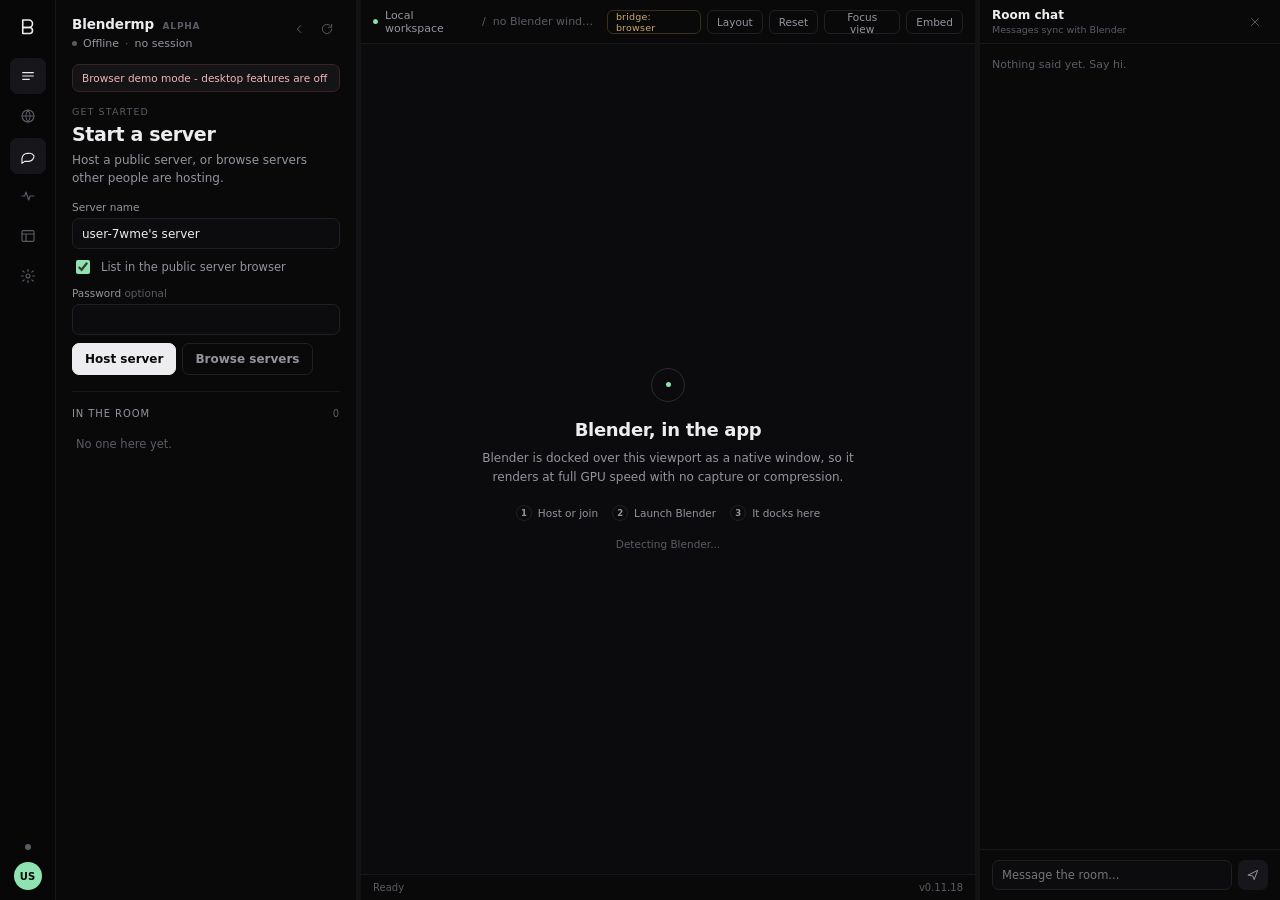
==== desktop/ui/index.html @ 67086d37 "0.11.18: engine selector for custom render; Cycles uses CPU + GPU" ====
<!doctype html>
<html lang="en" data-theme="dark">
<head>
  <meta charset="utf-8" />
  <meta name="viewport" content="width=device-width, initial-scale=1" />
  <title>Blendermp</title>
  <link rel="stylesheet" href="styles.css" />
  <link rel="stylesheet" href="dashboard.css" />
</head>
<body>
  <div class="app" id="app">
    <nav class="rail">
      <div class="logo" title="Blendermp">
        <svg viewBox="0 0 32 32" aria-hidden="true">
          <path d="M9 8h8a5 5 0 0 1 0 10H9z" />
          <path d="M9 18h9a4 4 0 0 1 0 8H9z" />
        </svg>
      </div>

      <button class="rail-btn active" data-view="session" title="Session">
        <svg viewBox="0 0 24 24"><path d="M4 7h16M4 12h16M4 17h10" /></svg>
      </button>
      <button class="rail-btn" data-view="servers" title="Public servers">
        <svg viewBox="0 0 24 24"><circle cx="12" cy="12" r="9" /><path d="M3 12h18M12 3a15 15 0 0 1 0 18M12 3a15 15 0 0 0 0 18" /></svg>
      </button>
      <button class="rail-btn" data-view="chat" title="Chat">
        <svg viewBox="0 0 24 24"><path d="M21 12a8 8 0 0 1-8 8H7l-4 3v-7a8 8 0 0 1 8-8h2a8 8 0 0 1 8 4z" /></svg>
      </button>
      <button class="rail-btn" data-view="diagnostics" title="Diagnostics">
        <svg viewBox="0 0 24 24"><path d="M3 12h4l2-6 4 12 2-6h6" /></svg>
      </button>
      <button class="rail-btn" data-view="dashboard" title="Open dashboard">
        <svg viewBox="0 0 24 24"><rect x="3" y="4" width="18" height="16" rx="2" /><path d="M3 9h18M9 9v11" /></svg>
      </button>
      <button class="rail-btn" data-view="settings" title="Settings">
        <svg viewBox="0 0 24 24"><circle cx="12" cy="12" r="3" /><path d="M12 2v3M12 19v3M4.2 4.2l2.1 2.1M17.7 17.7l2.1 2.1M2 12h3M19 12h3M4.2 19.8l2.1-2.1M17.7 6.3l2.1-2.1" /></svg>
      </button>

      <div class="rail-spacer"></div>
      <div class="rail-pill" id="railState" title="offline"></div>
      <div class="avatar" id="meAvatar" title="You">A</div>
    </nav>

    <div class="workspace" id="workspace">
    <section class="zone" data-zone="left" id="zoneLeft">
    <aside class="sidebar" id="tileSession">
      <header class="brand">
        <div>
          <div class="wordmark">Blendermp <span class="tag">alpha</span></div>
          <div class="statusline">
            <span class="dot" id="stateDot"></span>
            <span id="stateLabel">Offline</span>
            <span class="sep">&middot;</span>
            <span id="latency">no session</span>
          </div>
        </div>
        <div class="head-actions">
          <button class="icon-btn" id="collapseLeft" title="Collapse session">
            <svg viewBox="0 0 24 24"><path d="M15 18l-6-6 6-6" /></svg>
          </button>
          <button class="icon-btn" id="refreshBtn" title="Refresh">
            <svg viewBox="0 0 24 24"><path d="M20 12a8 8 0 1 1-2.3-5.7M20 4v5h-5" /></svg>
          </button>
        </div>
      </header>

      <div class="toasts" id="toasts"></div>

      <div class="panel" id="panel-session">
        <section class="intro">
          <div class="eyebrow" id="heroEyebrow">Get started</div>
          <h1 id="heroTitle">Start a server</h1>
          <p id="heroSub">Host a public server, or browse servers other people are hosting.</p>

          <div class="host-setup" id="hostSetup">
            <label class="field">
              <span>Server name</span>
              <input id="serverName" autocomplete="off" maxlength="48" />
            </label>
            <label class="check">
              <input type="checkbox" id="serverPublic" />
              <span>List in the public server browser</span>
            </label>
            <label class="field">
              <span>Password <em>optional</em></span>
              <input id="serverPassword" type="password" autocomplete="new-password" maxlength="64" />
            </label>
          </div>

          <div class="codebox" id="serverBox" hidden>
            <div class="code-label" id="serverLabel">Your server</div>
            <div class="code-row">
              <code id="serverTitle">--</code>
              <span class="badge" id="serverState">private</span>
            </div>
            <div class="verify" id="verifyRow" hidden>
              <span>verify</span>
              <code id="verifyCode"></code>
            </div>
            <div class="verify" id="directoryRow" hidden>
              <span id="directoryLabel">LAN</span>
              <code id="directoryUrl"></code>
              <button class="icon-btn" id="directoryCopy" title="Copy directory link">
                <svg viewBox="0 0 24 24"><rect x="9" y="9" width="11" height="11" rx="2" /><path d="M5 15V6a2 2 0 0 1 2-2h9" /></svg>
              </button>
            </div>
            <button class="mini-btn" id="inviteCopy" type="button">Copy invite link</button>
          </div>

          <div class="actions" id="hostActions">
            <button class="btn primary" id="hostBtn">Host server</button>
            <button class="btn ghost" id="joinBtn">Browse servers</button>
          </div>

          <div class="actions" id="activeActions" hidden>
            <button class="btn primary" id="launchBtn">
              <svg viewBox="0 0 24 24"><path d="M12 3v12M7 8l5-5 5 5M4 17v3h16v-3" /></svg>
              <span id="launchLabel">Launch Blender</span>
            </button>
            <button class="btn ghost danger" id="leaveBtn">Leave</button>
          </div>

          <div class="actions embed-actions" id="embedActions" hidden>
            <button class="btn soft" id="embedBtn">Embed window</button>
            <button class="btn ghost" id="detachBtn" hidden>Detach</button>
          </div>
        </section>

        <section class="section">
          <div class="section-head">
            <span>In the room</span>
            <span id="memberCount">0</span>
          </div>
          <ul class="members" id="members">
            <li class="empty">No one here yet.</li>
          </ul>
        </section>

        <section class="section" id="renderSection" hidden>
          <div class="section-head">
            <span>Render farm</span>
            <span class="live" id="renderBadge">idle</span>
          </div>
          <div id="renderHostControls">
            <div class="render-range">
              <label>Frames <input id="renderStart" type="number" value="1" min="0" /></label>
              <label>to <input id="renderEnd" type="number" value="250" min="0" /></label>
              <label>step <input id="renderStep" type="number" value="1" min="1" /></label>
            </div>
            <div class="render-range">
              <label>Width <input id="renderWidth" type="number" value="0" min="0" max="16384" /></label>
              <label>Height <input id="renderHeight" type="number" value="0" min="0" max="16384" /></label>
              <label>Engine
                <select id="renderEngine">
                  <option value="BLENDER_EEVEE">EEVEE (GPU)</option>
                  <option value="CYCLES">Cycles (CPU + GPU)</option>
                </select>
              </label>
              <label>Format
                <select id="renderFormat">
                  <option value="MP4">MP4</option>
                  <option value="WEBM">WebM</option>
                  <option value="PNG">PNG sequence</option>
                </select>
              </label>
              <button class="btn primary" id="renderStartBtn">Custom render</button>
            </div>
            <p class="fine">Width/height 0 uses the scene resolution.</p>
          </div>
          <div id="renderProgressWrap" hidden>
            <div class="progress"><div class="progress-bar" id="renderBar"></div></div>
            <p class="fine" id="renderProgressText"></p>
            <p class="fine" id="renderWorkers"></p>
            <div class="actions">
              <button class="btn ghost danger" id="renderStopBtn">Stop render</button>
              <button class="btn ghost" id="renderRetryBtn" hidden>Retry failed</button>
            </div>
          </div>
        </section>

        <section class="section" id="diagnosticsSection">
          <div class="section-head">
            <span>Connection</span>
            <span class="live" id="liveLabel">idle</span>
          </div>
          <div class="stats">
            <div><b id="pingValue">-</b><small>ms</small></div>
            <div><b id="downValue">0</b><small>KB/s in</small></div>
            <div><b id="upValue">0</b><small>KB/s out</small></div>
            <div><b id="totalValue">0</b><small>MB total</small></div>
          </div>
          <canvas id="spark" width="280" height="40"></canvas>
          <div class="meta-row">
            <span id="blenderLabel">Blender not detected</span>
            <span id="secureLabel">TLS 1.3 + pinned</span>
          </div>
          <button class="btn ghost" id="exportDiagnostics">Export diagnostics bundle</button>
          <p class="fine">Redacted zip: versions, GPU, logs, network and scene stats.</p>
        </section>
      </div>

      <div class="panel" id="panel-servers" hidden>
        <section class="section">
          <div class="section-head">
            <span>Public servers</span>
            <div class="head-actions">
              <button class="mini-btn" id="inviteOpen" type="button">Open link</button>
              <button class="icon-btn" id="serverRefresh" title="Refresh">
                <svg viewBox="0 0 24 24"><path d="M20 11a8 8 0 1 0-2.3 5.7M20 4v7h-7" /></svg>
              </button>
              <button class="icon-btn" id="joinClose" title="Back">
                <svg viewBox="0 0 24 24"><path d="M15 18l-6-6 6-6" /></svg>
              </button>
            </div>
          </div>
          <section class="section" id="recentSection" hidden>
            <div class="section-head">
              <span>Recent and saved</span>
            </div>
            <div class="server-list" id="recentList"></div>
          </section>
          <label class="field">
            <span>Search</span>
            <input id="serverSearch" placeholder="Server name or host" autocomplete="off" />
          </label>
          <div class="server-list" id="serverList">
            <p class="empty">Set a directory URL in Settings to browse public servers.</p>
          </div>
          <div class="server-join" id="serverJoinBox" hidden>
            <div class="server-join-head">Join <b id="serverJoinName"></b></div>
            <label class="field" id="serverPasswordRow" hidden>
              <span>Password</span>
              <input id="serverPasswordJoin" type="password" autocomplete="off" maxlength="64" />
            </label>
            <div class="row">
              <button class="btn primary" id="serverConnect">Connect</button>
              <button class="btn ghost" id="serverCancel">Cancel</button>
            </div>
            <p class="fine">Connecting replaces this Blender scene with the host's. Save your work first.</p>
          </div>
          <p class="fine" id="serverDirectoryNote">Public servers come from the directory URL in Settings.</p>
        </section>
      </div>

      <div class="panel" id="panel-settings" hidden>
        <section class="section">
          <div class="section-head">
            <span>Settings</span>
            <button class="icon-btn" id="settingsClose" title="Back">
              <svg viewBox="0 0 24 24"><path d="M15 18l-6-6 6-6" /></svg>
            </button>
          </div>
          <label class="field">
            <span>Display name</span>
            <input id="setName" maxlength="48" />
          </label>
          <label class="field">
            <span>Host port</span>
            <input id="setPort" type="number" min="1024" max="65535" />
          </label>
          <label class="field">
            <span>Hub URL <em>worker or directory</em></span>
            <input id="setDirectory" placeholder="https://blendermp-hub.you.workers.dev" spellcheck="false" />
          </label>
          <label class="check">
            <input type="checkbox" id="setWorkerRelay" />
            <span>Use the hub as the WebSocket relay</span>
          </label>
          <label class="field">
            <span>Relay <em>advanced, IPv4:port</em></span>
            <input id="setRelay" placeholder="203.0.113.5:7100" spellcheck="false" />
          </label>
          <label class="check">
            <input type="checkbox" id="setUseRelay" />
            <span>Host through the advanced relay</span>
          </label>
          <label class="field">
            <span>Blender executable</span>
            <input id="setBlender" spellcheck="false" />
          </label>
          <div class="row">
            <button class="btn soft" id="detectBtn">Detect Blender</button>
            <button class="btn ghost" id="saveSettings">Save</button>
          </div>
          <section class="section">
            <div class="section-head"><span>Accessibility</span><span>shared with dashboard</span></div>
            <label class="field">
              <span>Contrast</span>
              <select id="setContrast">
                <option value="normal">Normal</option>
                <option value="high">High contrast</option>
              </select>
            </label>
            <label class="field">
              <span>Text size</span>
              <select id="setFontScale">
                <option value="normal">Normal</option>
                <option value="large">Large</option>
              </select>
            </label>
            <label class="check"><input type="checkbox" id="setMotion" /><span>Reduce motion</span></label>
            <button class="btn ghost wide" id="openDashboard" type="button">Open dashboard window</button>
          </section>
          <p class="fine">No custom cryptography. TLS 1.3, pinned host certificate, server-validated edits.</p>
        </section>
      </div>
    </aside>
    </section>
    <div class="splitter" id="splitLeft" title="Drag to resize"></div>
    <section class="zone" data-zone="main" id="zoneMain">
    <main class="stage" id="tileViewport">
      <div class="stage-chrome">
        <div class="crumbs">
          <span class="crumb-dot"></span>
          <span id="stageTitle">Local workspace</span>
          <span class="crumb-sep">/</span>
          <span id="stageMode">no Blender window</span>
        </div>
        <div class="stage-actions">
          <span class="bridge-pill" id="bridgePill">bridge: checking</span>
          <button class="chip" id="focusBtn" hidden>Focus</button>
          <button class="chip" id="layoutBtn" title="Arrange tiles">Layout</button>
          <button class="chip" id="layoutReset" title="Restore the default layout">Reset</button>
          <button class="chip" id="focusView" title="Hide or show both side panels">Focus view</button>
          <button class="chip" id="embedChip">Embed</button>
          <button class="chip" id="detachChip" hidden>Detach</button>
        </div>
      </div>

      <div class="stage-body" id="stageBody">
        <div class="placeholder" id="placeholder">
          <div class="mark"><span></span></div>
          <h2>Blender, in the app</h2>
          <p>Blender is docked over this viewport as a native window, so it renders at full GPU speed with no capture or compression.</p>
          <div class="steps">
            <div><b>1</b>Host or join</div>
            <div><b>2</b>Launch Blender</div>
            <div><b>3</b>It docks here</div>
          </div>
          <div class="stage-hint" id="stageHint">Detecting Blender...</div>
        </div>
      </div>

      <div class="statusbar">
        <span id="statusLeft">Ready</span>
        <span class="grow"></span>
        <span id="statusMid"></span>
        <span id="statusRight">v0.11.18</span>
      </div>
    </main>
    </section>
    <div class="splitter" id="splitRight" title="Drag to resize"></div>
    <section class="zone" data-zone="right" id="zoneRight">
    <aside class="chatpanel" id="tileChat">
      <header class="chat-head">
        <div>
          <div class="chat-title">Room chat</div>
          <div class="chat-sub" id="chatSub">Messages sync with Blender</div>
        </div>
        <button class="icon-btn" id="chatClose" title="Hide chat">
          <svg viewBox="0 0 24 24"><path d="M6 6l12 12M18 6L6 18" /></svg>
        </button>
      </header>
      <div class="messages" id="messages">
        <div class="message empty">Nothing said yet. Say hi.</div>
      </div>
      <form class="composer" id="chatForm">
        <input id="chatInput" placeholder="Message the room..." maxlength="2000" autocomplete="off" />
        <button class="send" type="submit" title="Send">
          <svg viewBox="0 0 24 24"><path d="M4 12l16-8-6 16-2.5-6.5L4 12z" /></svg>
        </button>
      </form>
    </aside>
    </section>
    <div class="splitter" id="splitBottom" title="Drag to resize"></div>
    <section class="zone" data-zone="bottom" id="zoneBottom"></section>
    </div>
    <div class="layout-hint" id="layoutHint" hidden>
      <span>Drag a panel onto Left, Right or Bottom. Release to place it.</span>
      <button class="chip" id="layoutDone">Done</button>
      <button class="chip" id="layoutResetHint">Reset</button>
    </div>
  </div>

  <div class="modal-overlay" id="renderConsent" hidden>
    <div class="modal-box" role="dialog" aria-modal="true" aria-labelledby="renderConsentTitle">
      <h2 id="renderConsentTitle">Join this render?</h2>
      <p id="renderConsentText"></p>
      <div class="actions">
        <button class="btn primary" id="renderAccept">Yes, join</button>
        <button class="btn ghost" id="renderDecline">No</button>
      </div>
    </div>
  </div>
  <script src="layout.js"></script>
  <script src="a11y.js"></script>
  <script src="app.js"></script>
  <script src="dashboard.js"></script>
</body>
</html>
---- desktop/ui/styles.css ----
:root {
  --bg: #09090a;
  --rail: #070708;
  --panel: #0f0f11;
  --panel-soft: #0c0c0e;
  --line: #202024;
  --line-soft: #17171a;
  --text: #ededf0;
  --muted: #94949e;
  --faint: #5b5b65;
  --accent: #8fe3b0;
  --danger: #ef8b8b;
  --radius: 10px;
  --left-w: 300px;
  --right-w: 300px;
  --rail-w: 56px;
}

/* accessibility --------------------------------------------------------- */
html[data-contrast="high"] {
  --bg: #000000;
  --rail: #000000;
  --panel: #050507;
  --panel-soft: #0b0b0e;
  --line: #5b5b68;
  --line-soft: #3a3a44;
  --text: #ffffff;
  --muted: #d7d7e2;
  --faint: #a3a3b2;
  --accent: #8dffc0;
  --danger: #ff9d9d;
}
html[data-contrast="high"] .btn,
html[data-contrast="high"] .mini-btn,
html[data-contrast="high"] .field input,
html[data-contrast="high"] .composer input,
html[data-contrast="high"] select {
  border-color: var(--line);
}
html[data-contrast="high"] .server-row,
html[data-contrast="high"] .dash-card,
html[data-contrast="high"] .codebox {
  border-color: var(--line);
}
html[data-font="large"] body { font-size: 15px; }
html[data-font="large"] .message,
html[data-font="large"] .members li,
html[data-font="large"] .server-name,
html[data-font="large"] .server-meta,
html[data-font="large"] .field input,
html[data-font="large"] .composer input,
html[data-font="large"] .btn,
html[data-font="large"] .mini-btn,
html[data-font="large"] .intro p,
html[data-font="large"] .fine,
html[data-font="large"] .dash-list li,
html[data-font="large"] select {
  font-size: 13.5px;
}
html[data-font="large"] .intro h1 { font-size: 22px; }
html[data-font="large"] .dash-stats b { font-size: 21px; }
html[data-motion="reduced"] *,
html[data-motion="reduced"] *::before,
html[data-motion="reduced"] *::after {
  animation-duration: .001ms !important;
  animation-iteration-count: 1 !important;
  transition-duration: .001ms !important;
}
button:focus-visible,
input:focus-visible,
select:focus-visible {
  outline: 2px solid var(--accent);
  outline-offset: 2px;
}
select {
  color: var(--text);
  background: var(--panel-soft);
  border: 1px solid var(--line);
  border-radius: 6px;
  padding: 5px 7px;
}
.field select { width: 100%; height: 31px; padding: 0 9px; }

* { box-sizing: border-box; }

html, body {
  margin: 0;
  height: 100%;
  background: var(--bg);
  color: var(--text);
  font-family: "Segoe UI Variable Text", "Segoe UI", system-ui, -apple-system, sans-serif;
  font-size: 13px;
  overflow: hidden;
  -webkit-font-smoothing: antialiased;
}

button, input { font: inherit; color: inherit; }
button { cursor: pointer; }
svg {
  width: 16px;
  height: 16px;
  fill: none;
  stroke: currentColor;
  stroke-width: 1.7;
  stroke-linecap: round;
  stroke-linejoin: round;
}

.app {
  display: grid;
  grid-template-columns: var(--rail-w) minmax(0, 1fr);
  height: 100vh;
  background: var(--bg);
}

.workspace {
  display: grid;
  grid-template-columns:
    var(--left-col, 300px) var(--left-gap, 5px)
    minmax(0, 1fr)
    var(--right-gap, 5px) var(--right-col, 300px);
  grid-template-rows: minmax(0, 1fr) var(--bottom-gap, 0px) var(--bottom-row, 0px);
  min-width: 0;
  min-height: 0;
  height: 100vh;
  overflow: hidden;
  transition:
    grid-template-columns .24s cubic-bezier(.2, .75, .25, 1),
    grid-template-rows .24s cubic-bezier(.2, .75, .25, 1);
}
body.resizing .workspace { transition: none; }

.zone {
  position: relative;
  display: flex;
  min-width: 0;
  min-height: 0;
  overflow: hidden;
}
.zone[data-zone="left"] { grid-column: 1; grid-row: 1 / 4; }
.zone[data-zone="main"] { grid-column: 3; grid-row: 1; }
.zone[data-zone="right"] { grid-column: 5; grid-row: 1 / 4; }
.zone[data-zone="bottom"] { grid-column: 3; grid-row: 3; }

.splitter {
  background: #131316;
  cursor: col-resize;
  transition: background .12s ease;
}
.splitter:hover, body.resizing .splitter { background: #3a3a42; }
#splitLeft { grid-column: 2; grid-row: 1 / 4; }
#splitRight { grid-column: 4; grid-row: 1 / 4; }
#splitBottom { grid-column: 3; grid-row: 2; cursor: row-resize; }
body.resizing { user-select: none; }

#tileBank { display: none; }

.tile {
  position: relative;
  display: flex;
  flex-direction: column;
  flex: 1 1 auto;
  min-width: 0;
  min-height: 0;
  overflow: hidden;
}
.tile > .sidebar,
.tile > .stage,
.tile > .chatpanel,
.tile > .diagnostics-content {
  flex: 1 1 auto;
  min-width: 0;
  min-height: 0;
}

.tile-bar {
  position: absolute;
  z-index: 20;
  top: 0;
  left: 0;
  right: 0;
  height: 26px;
  display: none;
  align-items: center;
  gap: 8px;
  padding: 0 8px;
  background: rgba(10, 10, 12, 0.94);
  border-bottom: 1px solid var(--line);
  font-size: 9.5px;
  letter-spacing: .6px;
  text-transform: uppercase;
  color: var(--faint);
  cursor: grab;
  user-select: none;
}
.layout-editing .tile-bar { display: flex; }
.layout-editing #layoutBtn { color: var(--text); border-color: #34343c; background: #17171b; }
.layout-editing .zone { outline: 1px dashed #2b2b33; outline-offset: -1px; }
.layout-editing .tile > .sidebar,
.layout-editing .tile > .chatpanel,
.layout-editing .tile > .diagnostics-content { margin-top: 26px; }
.layout-editing #chatClose, .layout-editing #collapseLeft { display: none; }
.layout-editing .placeholder { display: none; }
.layout-editing .stage-body::after {
  content: "Viewport stays here - Blender hidden while arranging";
  position: absolute;
  inset: 0;
  display: grid;
  place-items: center;
  color: var(--faint);
  font-size: 11px;
  letter-spacing: .2px;
  pointer-events: none;
}
.zone.zone-empty::after {
  content: attr(data-label);
  position: absolute;
  inset: 6px;
  display: grid;
  place-items: center;
  border: 1px dashed #33333b;
  border-radius: 6px;
  background: rgba(255, 255, 255, .012);
  color: var(--muted);
  font-size: 9.5px;
  letter-spacing: .6px;
  text-transform: uppercase;
  transition: border-color .15s ease, color .15s ease;
}
.zone.zone-empty.drop-hover::after { border-color: rgba(143, 227, 176, .8); color: var(--accent); }
.zone.drop-hover {
  outline: 1px solid rgba(143, 227, 176, .7);
  outline-offset: -1px;
  background: rgba(143, 227, 176, .045);
}
.tile-grip {
  width: 10px;
  height: 10px;
  background-image: radial-gradient(circle, #5b5b65 1px, transparent 1px);
  background-size: 4px 4px;
}
.tile-close {
  margin-left: auto;
  border: 0;
  background: transparent;
  color: var(--faint);
  font-size: 12px;
  line-height: 1;
  padding: 2px 4px;
}
.tile-close:hover { color: var(--text); }
.tile-ghost {
  position: fixed;
  top: 0;
  left: 0;
  z-index: 1000;
  pointer-events: none;
  padding: 6px 10px;
  border: 1px solid #34343c;
  background: #17171b;
  border-radius: 6px;
  font-size: 11px;
  color: var(--text);
  box-shadow: 0 6px 24px rgba(0, 0, 0, .4);
  opacity: .94;
}
.layout-hint {
  position: fixed;
  z-index: 950;
  top: 54px;
  left: calc(var(--rail-w) + (100vw - var(--rail-w)) / 2);
  transform: translateX(-50%);
  max-width: calc(100vw - var(--rail-w) - 28px);
  display: flex;
  flex-wrap: wrap;
  align-items: center;
  gap: 10px;
  padding: 6px 10px;
  border: 1px solid var(--line);
  background: #121216;
  border-radius: 7px;
  font-size: 10.5px;
  color: var(--muted);
  box-shadow: 0 8px 30px rgba(0, 0, 0, .35);
}
.diagnostics-content { padding: 16px; overflow-y: auto; }
.diagnostics-content .section { border-top: 0; padding-top: 0; }
/* rail ------------------------------------------------------------------ */
.rail {
  display: flex;
  flex-direction: column;
  align-items: center;
  gap: 4px;
  padding: 10px 0;
  background: var(--rail);
  border-right: 1px solid var(--line-soft);
}

.logo {
  width: 32px;
  height: 32px;
  display: grid;
  place-items: center;
  margin-bottom: 12px;
  color: var(--text);
}
.logo svg { width: 24px; height: 24px; stroke-width: 2.1; }

.rail-btn {
  width: 36px;
  height: 36px;
  display: grid;
  place-items: center;
  border: 0;
  border-radius: 8px;
  background: transparent;
  color: var(--faint);
  transition: color .15s ease, background .15s ease;
}
.rail-btn:hover { color: var(--text); background: #141417; }
.rail-btn.active { color: var(--text); background: #17171b; }

.rail-spacer { flex: 1; }

.rail-pill {
  width: 6px;
  height: 6px;
  border-radius: 50%;
  background: var(--faint);
  margin-bottom: 8px;
  transition: background .2s ease;
}
.rail-pill.on { background: var(--accent); }
.rail-pill.busy { background: #d9b36c; animation: blink 1.4s ease-in-out infinite; }

.avatar {
  width: 28px;
  height: 28px;
  border-radius: 50%;
  display: grid;
  place-items: center;
  font-size: 10px;
  font-weight: 650;
  color: #0a0a0b;
  background: var(--accent);
}

/* sidebar --------------------------------------------------------------- */
.sidebar {
  display: flex;
  flex-direction: column;
  gap: 14px;
  padding: 16px 16px 20px;
  overflow-y: auto;
  background: var(--bg);
}

.brand { display: flex; align-items: flex-start; justify-content: space-between; gap: 8px; }
.wordmark { font-size: 13.5px; font-weight: 620; letter-spacing: -0.1px; }
.tag {
  font-size: 9px;
  letter-spacing: .8px;
  text-transform: uppercase;
  color: var(--faint);
  margin-left: 4px;
}
.statusline { display: flex; align-items: center; gap: 6px; color: var(--muted); font-size: 11px; margin-top: 5px; }
.dot { width: 5px; height: 5px; border-radius: 50%; background: var(--faint); }
.dot.on { background: var(--accent); }
.dot.busy { background: #d9b36c; animation: blink 1.4s ease-in-out infinite; }
.sep { color: var(--faint); }

.icon-btn {
  width: 26px;
  height: 26px;
  display: grid;
  place-items: center;
  border: 0;
  border-radius: 6px;
  background: transparent;
  color: var(--faint);
  transition: color .15s ease, background .15s ease;
}
.icon-btn:hover { color: var(--text); background: #141417; }
.icon-btn svg { width: 14px; height: 14px; }

.panel { display: flex; flex-direction: column; gap: 16px; animation: panel-in .18s ease-out both; }

.intro { padding-bottom: 16px; border-bottom: 1px solid var(--line-soft); }
.eyebrow { font-size: 9.5px; letter-spacing: 1.1px; text-transform: uppercase; color: var(--faint); }
.intro h1 { margin: 6px 0 6px; font-size: 19px; font-weight: 620; letter-spacing: -0.35px; }
.intro p { margin: 0 0 14px; color: var(--muted); font-size: 12px; line-height: 1.5; }

.codebox {
  border: 1px solid var(--line);
  background: var(--panel-soft);
  border-radius: 8px;
  padding: 9px 10px;
  margin-bottom: 10px;
}
.code-label { color: var(--faint); font-size: 9px; text-transform: uppercase; letter-spacing: 1px; }
.code-row { display: flex; align-items: center; justify-content: space-between; gap: 6px; min-width: 0; }
.code-row code {
  font-family: "Cascadia Mono", "Consolas", monospace;
  font-size: 14.5px;
  letter-spacing: .6px;
  white-space: nowrap;
  color: var(--text);
}
.verify { display: flex; align-items: center; gap: 6px; margin-top: 5px; font-size: 10px; color: var(--faint); min-width: 0; }
.verify code {
  font-family: "Cascadia Mono", monospace;
  letter-spacing: .6px;
  color: var(--muted);
  overflow: hidden;
  text-overflow: ellipsis;
  white-space: nowrap;
}
.verify .icon-btn { flex: 0 0 auto; }

.actions { display: flex; gap: 6px; flex-wrap: wrap; }
.embed-actions { margin-top: 6px; }

.btn {
  display: inline-flex;
  align-items: center;
  justify-content: center;
  gap: 6px;
  height: 32px;
  padding: 0 12px;
  border-radius: 7px;
  border: 1px solid var(--line);
  background: transparent;
  color: var(--text);
  font-size: 12px;
  font-weight: 560;
  transition: background .15s ease, border-color .15s ease, color .15s ease, transform .1s ease;
}
.btn svg { width: 14px; height: 14px; }
.btn:hover { background: #141417; border-color: #2a2a30; }
.btn:active { transform: scale(.985); }
.btn.primary { background: var(--text); border-color: var(--text); color: #0a0a0b; }
.btn.primary:hover { background: #ffffff; border-color: #ffffff; }
.btn.ghost { border-color: var(--line); color: var(--muted); }
.btn.ghost:hover { color: var(--text); }
.btn.soft { border-color: #2a2a30; color: var(--muted); }
.btn.danger { color: var(--danger); border-color: #332025; }
.btn.wide { width: 100%; margin-top: 2px; }

.section { border-top: 1px solid var(--line-soft); padding-top: 14px; }
.intro + .section { border-top: 0; padding-top: 0; }
.section-head {
  display: flex;
  align-items: center;
  justify-content: space-between;
  color: var(--faint);
  font-size: 10px;
  text-transform: uppercase;
  letter-spacing: .9px;
  margin-bottom: 10px;
}
.section-head > span:first-child { color: var(--muted); }
.live { font-size: 9.5px; letter-spacing: .8px; color: var(--faint); }
.live.on { color: var(--accent); }
.live.busy { color: #d9b36c; }

.members { list-style: none; margin: 0; padding: 0; display: flex; flex-direction: column; gap: 2px; }
.members li {
  display: flex;
  align-items: center;
  gap: 8px;
  min-height: 30px;
  padding: 2px 4px;
  border-radius: 6px;
  font-size: 12px;
  transition: background .12s ease;
}
.members li:hover { background: #121215; }
.members .empty { color: var(--faint); font-size: 11.5px; padding-left: 4px; }
.members .mini {
  width: 20px;
  height: 20px;
  border-radius: 50%;
  display: grid;
  place-items: center;
  font-size: 8.5px;
  font-weight: 700;
  color: #0a0a0b;
  flex: 0 0 auto;
}
.members .who { flex: 1; min-width: 0; overflow: hidden; text-overflow: ellipsis; white-space: nowrap; }
.members .host-badge { font-size: 8.5px; letter-spacing: .7px; text-transform: uppercase; color: var(--faint); }
.members .ms { color: var(--faint); font-size: 10px; font-variant-numeric: tabular-nums; }

.stats { display: grid; grid-template-columns: repeat(4, 1fr); gap: 1px; background: var(--line-soft); border-radius: 6px; overflow: hidden; }
.stats div { background: var(--bg); padding: 8px; }
.stats b { font-size: 14px; font-weight: 600; font-variant-numeric: tabular-nums; }
.stats small { display: block; color: var(--faint); font-size: 9px; text-transform: uppercase; letter-spacing: .7px; margin-top: 2px; }

#spark { width: 100%; height: 36px; margin-top: 6px; opacity: .8; }
.meta-row { display: flex; justify-content: space-between; gap: 8px; color: var(--faint); font-size: 9.5px; margin-top: 6px; }
#secureLabel { color: #6f9e83; }

.field { display: block; margin-bottom: 10px; }
.field > span { display: block; color: var(--muted); font-size: 10.5px; margin-bottom: 5px; }
.field em { color: var(--faint); font-style: normal; }
.field input {
  width: 100%;
  height: 31px;
  border-radius: 7px;
  border: 1px solid var(--line);
  background: var(--panel-soft);
  padding: 0 9px;
  font-size: 12px;
  outline: none;
  transition: border-color .15s ease;
}
.field input:focus { border-color: #34343c; }
.check { display: flex; align-items: center; gap: 8px; margin: 2px 0 10px; color: var(--muted); font-size: 11.5px; }
.check input { accent-color: var(--accent); width: 14px; height: 14px; }
.fine { color: var(--faint); font-size: 10.5px; line-height: 1.5; margin: 10px 0 0; }
.row { display: flex; gap: 6px; margin-top: 4px; }

/* public servers -------------------------------------------------------- */
.host-setup { margin: 12px 0 6px; }
.host-setup .field { margin-bottom: 8px; }
.badge {
  display: inline-block;
  padding: 2px 6px;
  border-radius: 999px;
  border: 1px solid var(--line);
  color: var(--faint);
  font-size: 8.5px;
  letter-spacing: .6px;
  text-transform: uppercase;
  white-space: nowrap;
}
.badge.on { color: var(--accent); border-color: #274233; }
.badge.warn { color: #d9b36c; border-color: #3a3222; }
.head-actions { display: flex; gap: 2px; }
.server-list {
  display: flex;
  flex-direction: column;
  gap: 6px;
  margin: 4px 0 12px;
  max-height: 360px;
  overflow-y: auto;
}
.server-row {
  display: flex;
  align-items: center;
  gap: 8px;
  padding: 8px 9px;
  border: 1px solid var(--line);
  border-radius: 7px;
  background: var(--panel-soft);
  transition: border-color .12s ease, background .12s ease;
}
.server-row:hover { border-color: #34343c; background: #141418; }
.server-row.incompatible { opacity: 0.55; }
.server-row.incompatible:hover { border-color: var(--line); background: var(--panel-soft); }
.mini-btn:disabled { opacity: 0.6; cursor: not-allowed; }
.server-main { flex: 1; min-width: 0; }
.server-name {
  font-size: 12px;
  color: var(--text);
  white-space: nowrap;
  overflow: hidden;
  text-overflow: ellipsis;
}
.server-meta { color: var(--faint); font-size: 10px; margin-top: 2px; }
.server-tags { display: flex; gap: 3px; flex: 0 0 auto; }
.mini-btn {
  height: 24px;
  padding: 0 9px;
  border-radius: 6px;
  border: 1px solid #2c2c33;
  background: #19191d;
  color: var(--text);
  font-size: 10.5px;
}
.mini-btn:hover { border-color: #43434d; }
.server-list .empty {
  color: var(--faint);
  font-size: 11px;
  line-height: 1.5;
  padding: 6px 2px;
}
#recentSection { border-top: 0; padding-top: 6px; margin-bottom: 8px; }
#recentSection .server-list { max-height: 180px; margin-bottom: 4px; }
.server-join {
  border: 1px solid var(--line);
  border-radius: 8px;
  background: var(--panel-soft);
  padding: 10px;
  margin: 8px 0;
}
.server-join-head { font-size: 12px; color: var(--muted); margin-bottom: 8px; }
.server-join-head b { color: var(--text); font-weight: 600; }
.members .role-select {
  height: 20px;
  border: 1px solid var(--line);
  background: var(--panel-soft);
  color: var(--muted);
  border-radius: 5px;
  font-size: 9.5px;
  padding: 0 2px;
}
.members .kick-btn {
  border: 1px solid #3a2428;
  background: transparent;
  color: #f0b4b8;
  border-radius: 5px;
  font-size: 9.5px;
  padding: 2px 7px;
  opacity: .55;
  transition: opacity .12s ease;
}
.members li:hover .kick-btn { opacity: 1; }

/* toasts ---------------------------------------------------------------- */
.toasts { display: flex; flex-direction: column; gap: 4px; }
.toast {
  border: 1px solid var(--line);
  background: #141417;
  border-radius: 7px;
  padding: 7px 9px;
  font-size: 10.5px;
  color: var(--muted);
  animation: toast-in .16s ease-out both;
}
.toast.error { border-color: #3a2428; color: #f0b4b8; }
.toast.ok { border-color: #213a2c; color: #a9e6bf; }

/* stage ----------------------------------------------------------------- */
.stage { display: flex; flex-direction: column; min-width: 0; min-height: 0; }

.stage-chrome {
  height: 44px;
  flex: 0 0 44px;
  display: flex;
  align-items: center;
  justify-content: space-between;
  gap: 10px;
  padding: 0 12px;
  border-bottom: 1px solid var(--line-soft);
  background: var(--bg);
}
.crumbs { display: flex; align-items: center; gap: 7px; color: var(--muted); font-size: 11px; min-width: 0; }
.crumb-dot { width: 5px; height: 5px; border-radius: 50%; background: var(--accent); }
.crumb-sep { color: var(--faint); }
#stageMode { color: var(--faint); overflow: hidden; text-overflow: ellipsis; white-space: nowrap; }
.stage-actions { display: flex; align-items: center; gap: 6px; }
.chip {
  height: 24px;
  border-radius: 6px;
  border: 1px solid var(--line);
  background: transparent;
  color: var(--muted);
  padding: 0 9px;
  font-size: 10.5px;
  transition: color .15s ease, background .15s ease, border-color .15s ease;
}
.chip:hover { color: var(--text); background: #141417; }
.bridge-pill {
  height: 24px;
  display: inline-flex;
  align-items: center;
  border-radius: 6px;
  border: 1px solid var(--line);
  color: var(--faint);
  padding: 0 8px;
  font-size: 9.5px;
  letter-spacing: .2px;
}
.bridge-pill.mock { color: #cfa96a; border-color: #3a2f1f; }

.stage-body { position: relative; flex: 1; min-height: 0; overflow: hidden; background: #0b0b0d; }
#app, #tileViewport { overflow: hidden; }
#tileViewport, .stage-body { scrollbar-width: none; }
#tileViewport::-webkit-scrollbar, .stage-body::-webkit-scrollbar { width: 0; height: 0; }
.placeholder {
  position: absolute;
  inset: 0;
  display: flex;
  flex-direction: column;
  align-items: center;
  justify-content: center;
  gap: 9px;
  text-align: center;
  padding: 28px;
  animation: fade-in .3s ease-out both;
}
.placeholder h2 { margin: 8px 0 0; font-size: 18px; font-weight: 620; letter-spacing: -0.3px; }
.placeholder p { margin: 0; max-width: 380px; color: var(--muted); font-size: 12px; line-height: 1.55; }
.steps { display: flex; gap: 14px; margin-top: 10px; flex-wrap: wrap; justify-content: center; }
.steps div { display: flex; align-items: center; gap: 6px; font-size: 10.5px; color: var(--muted); }
.steps b {
  width: 16px;
  height: 16px;
  border-radius: 50%;
  display: grid;
  place-items: center;
  font-size: 8.5px;
  font-weight: 650;
  color: var(--muted);
  border: 1px solid var(--line);
}
.stage-hint { color: var(--faint); font-size: 10.5px; margin-top: 8px; }

.mark { width: 34px; height: 34px; border-radius: 50%; border: 1px solid #2a2a30; display: grid; place-items: center; animation: mark-spin 12s linear infinite; }
.mark span { width: 5px; height: 5px; border-radius: 50%; background: var(--accent); animation: blink 2.4s ease-in-out infinite; }

.statusbar {
  height: 26px;
  flex: 0 0 26px;
  display: flex;
  align-items: center;
  gap: 10px;
  padding: 0 12px;
  border-top: 1px solid var(--line-soft);
  color: var(--faint);
  font-size: 10px;
  background: var(--bg);
}
.grow { flex: 1; }

/* chat ------------------------------------------------------------------ */
.chatpanel {
  display: flex;
  flex-direction: column;
  background: var(--bg);
  min-width: 0;
}
.chat-head {
  height: 44px;
  flex: 0 0 44px;
  display: flex;
  align-items: center;
  justify-content: space-between;
  padding: 0 12px;
  border-bottom: 1px solid var(--line-soft);
}
.chat-title { font-size: 12px; font-weight: 600; }
.chat-sub { color: var(--faint); font-size: 9.5px; margin-top: 2px; }
.messages { flex: 1; overflow-y: auto; padding: 6px 12px 12px; }
.message { padding: 7px 0; font-size: 12px; line-height: 1.45; border-bottom: 1px solid var(--line-soft); animation: fade-in .14s ease-out both; }
.message:last-child { border-bottom: 0; }
.message .meta { display: flex; align-items: baseline; gap: 6px; margin-bottom: 2px; color: var(--faint); font-size: 9.5px; }
.message .meta b { color: var(--muted); font-weight: 600; font-size: 10px; }
.message.empty { color: var(--faint); font-size: 11px; border: 0; }
.composer { display: flex; gap: 6px; padding: 10px 12px; border-top: 1px solid var(--line-soft); }
.composer input {
  flex: 1;
  min-width: 0;
  height: 30px;
  border-radius: 7px;
  border: 1px solid var(--line);
  background: var(--panel-soft);
  padding: 0 9px;
  font-size: 11.5px;
  outline: none;
}
.composer input:focus { border-color: #34343c; }
.send {
  width: 30px;
  height: 30px;
  border-radius: 7px;
  border: 0;
  background: #17171b;
  color: var(--muted);
  display: grid;
  place-items: center;
  transition: background .15s ease, color .15s ease;
}
.send:hover { background: var(--text); color: #0a0a0b; }
.send svg { width: 14px; height: 14px; }

/* misc ------------------------------------------------------------------ */
[hidden] { display: none !important; }
::-webkit-scrollbar { width: 8px; height: 8px; }
::-webkit-scrollbar-thumb { background: #26262c; border-radius: 999px; border: 2px solid transparent; background-clip: content-box; }
::-webkit-scrollbar-thumb:hover { background: #34343c; background-clip: content-box; }

@keyframes blink { 0%, 100% { opacity: 1; } 50% { opacity: .35; } }
@keyframes fade-in { from { opacity: 0; } to { opacity: 1; } }
@keyframes panel-in { from { opacity: 0; transform: translateY(3px); } to { opacity: 1; transform: none; } }
@keyframes toast-in { from { opacity: 0; transform: translateY(-3px); } to { opacity: 1; transform: none; } }
@keyframes mark-spin { to { transform: rotate(360deg); } }

@media (prefers-reduced-motion: reduce) {
  *, *::before, *::after { animation: none !important; transition: none !important; }
}

/* render farm ------------------------------------------------------------ */
.render-range { display: flex; gap: 8px; flex-wrap: wrap; align-items: end; margin-bottom: 8px; }
.render-range label { display: flex; flex-direction: column; gap: 3px; font-size: 10.5px; color: var(--muted); }
.render-range input, .render-range select { width: 76px; padding: 6px 8px; border-radius: 8px; border: 1px solid var(--line); background: var(--panel-soft); color: var(--text); font-size: 12px; }
.render-range select { width: auto; }
.render-range .btn { margin-left: auto; }
.progress { height: 6px; border-radius: 999px; background: var(--line-soft); overflow: hidden; margin: 10px 0 6px; }
.progress-bar { height: 100%; width: 0; background: var(--accent); transition: width .3s ease; }

/* render consent modal --------------------------------------------------- */
.modal-overlay {
  position: fixed;
  inset: 0;
  z-index: 1000;
  display: flex;
  align-items: center;
  justify-content: center;
  background: rgba(0, 0, 0, 0.62);
  backdrop-filter: blur(3px);
  animation: fade-in .12s ease;
}
.modal-box {
  width: min(440px, 90vw);
  padding: 22px;
  border-radius: 14px;
  background: var(--panel);
  border: 1px solid var(--line);
  box-shadow: 0 24px 70px rgba(0, 0, 0, 0.55);
}
.modal-box h2 { margin: 0 0 8px; font-size: 16px; color: var(--text); }
.modal-box p { margin: 0 0 18px; color: var(--muted); font-size: 13px; line-height: 1.5; }
.modal-box .actions { justify-content: flex-end; }
---- desktop/ui/dashboard.css ----
/* Detached dashboard ----------------------------------------------------- */
.dashboard-body {
  overflow-y: auto;
  height: 100%;
  background:
    radial-gradient(circle at 20% -10%, rgba(143, 227, 176, .06), transparent 34%),
    var(--bg);
}
.dashboard {
  max-width: 760px;
  margin: 0 auto;
  padding: 18px 18px 32px;
  display: flex;
  flex-direction: column;
  gap: 12px;
}
.dash-head {
  display: flex;
  align-items: flex-start;
  justify-content: space-between;
  gap: 12px;
  padding-bottom: 8px;
  border-bottom: 1px solid var(--line-soft);
}
.dash-head .head-actions { flex-wrap: wrap; justify-content: flex-end; }
.dash-stats {
  display: grid;
  grid-template-columns: repeat(4, minmax(0, 1fr));
  gap: 1px;
  background: var(--line-soft);
  border-radius: 8px;
  overflow: hidden;
}
.dash-stats div { background: var(--bg); padding: 9px 10px; }
.dash-stats b { font-size: 18px; font-weight: 620; font-variant-numeric: tabular-nums; }
.dash-stats small { display: block; color: var(--faint); font-size: 9px; text-transform: uppercase; letter-spacing: .7px; margin-top: 2px; }
.dash-card {
  border: 1px solid var(--line);
  border-radius: 9px;
  background: var(--panel);
  padding: 12px;
}
.dash-card .section-head { margin-bottom: 8px; }
.dash-list { list-style: none; margin: 0; padding: 0; display: flex; flex-direction: column; gap: 5px; }
.dash-list li {
  display: flex;
  align-items: baseline;
  gap: 8px;
  padding: 6px 7px;
  border: 1px solid var(--line-soft);
  border-radius: 6px;
  font-size: 11.5px;
  color: var(--muted);
}
.dash-list li b { color: var(--text); font-weight: 580; }
.dash-list li .warn { color: #d9b36c; margin-left: auto; }
.dash-list .empty { border: 0; color: var(--faint); padding-left: 2px; }
.dash-history .messages { max-height: 230px; border-top: 0; padding: 2px 0 6px; }
.dash-history .composer { padding: 8px 0 0; }
.dash-toasts { position: fixed; right: 14px; bottom: 14px; display: flex; flex-direction: column; gap: 6px; z-index: 900; }
.dash-toasts .toast { position: static; }
.dashboard .role-select { max-width: 88px; }
.dashboard .check { margin-bottom: 6px; }
.dashboard .field { margin-bottom: 8px; }
.dashboard select {
  width: 100%;
  height: 31px;
  border-radius: 7px;
  border: 1px solid var(--line);
  background: var(--panel-soft);
  padding: 0 9px;
  font-size: 12px;
  outline: none;
}
.dashboard select:focus { border-color: #34343c; }
.dashboard .mini-btn { height: 26px; }
.dashboard .mini-btn.danger { color: var(--danger); border-color: #332025; }
@media (max-width: 520px) {
  .dash-stats { grid-template-columns: repeat(2, minmax(0, 1fr)); }
}
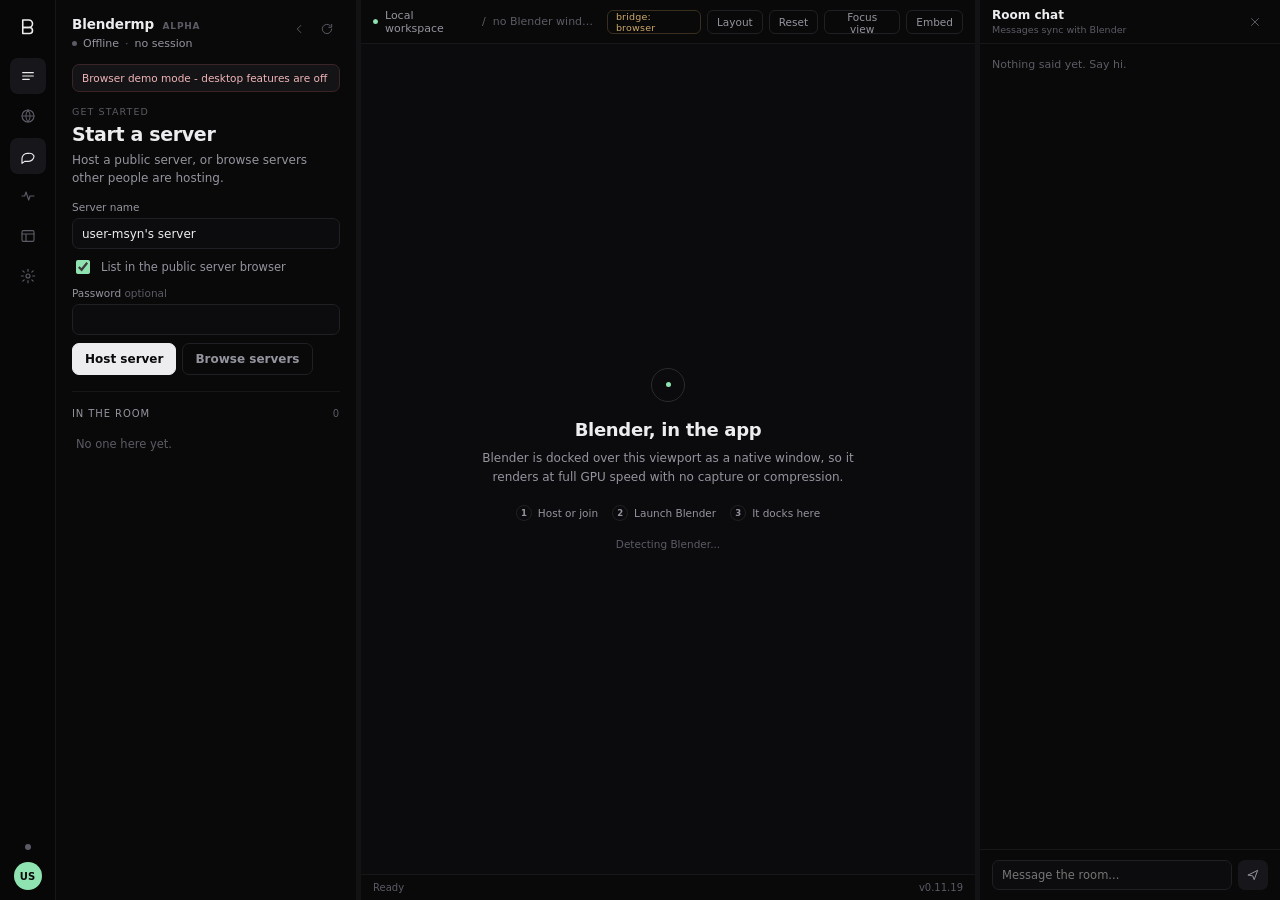
==== commit 69cbc8b7: "0.11.19: include render engine, format and fps in status" ====
--- a/desktop/ui/index.html
+++ b/desktop/ui/index.html
@@ -345,7 +345,7 @@
         <span id="statusLeft">Ready</span>
         <span class="grow"></span>
         <span id="statusMid"></span>
-        <span id="statusRight">v0.11.18</span>
+        <span id="statusRight">v0.11.19</span>
       </div>
     </main>
     </section>
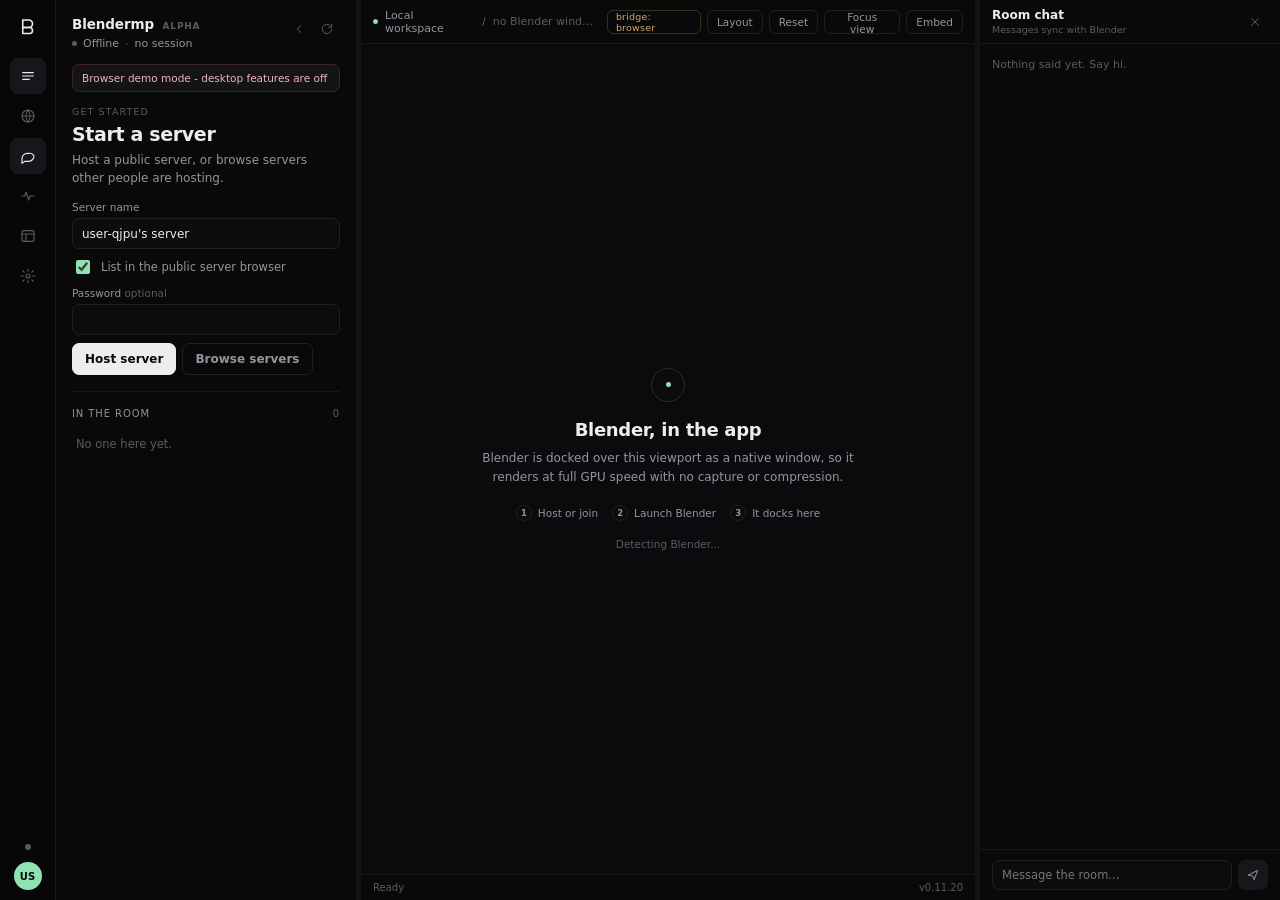
==== commit 84713970: "0.11.20: tile-based rendering with host compositing" ====
--- a/desktop/ui/index.html
+++ b/desktop/ui/index.html
@@ -163,9 +163,21 @@
                   <option value="PNG">PNG sequence</option>
                 </select>
               </label>
+              <label>Tiles
+                <select id="renderTiles">
+                  <option value="1x1">Off (1x1)</option>
+                  <option value="2x2">2x2</option>
+                  <option value="3x3">3x3</option>
+                  <option value="4x4">4x4</option>
+                  <option value="2x1">2x1</option>
+                  <option value="1x2">1x2</option>
+                  <option value="4x2">4x2</option>
+                  <option value="2x4">2x4</option>
+                </select>
+              </label>
               <button class="btn primary" id="renderStartBtn">Custom render</button>
             </div>
-            <p class="fine">Width/height 0 uses the scene resolution.</p>
+            <p class="fine">Width/height 0 uses the scene resolution. Tiles split each frame across workers; the host stitches them together.</p>
           </div>
           <div id="renderProgressWrap" hidden>
             <div class="progress"><div class="progress-bar" id="renderBar"></div></div>
@@ -345,7 +357,7 @@
         <span id="statusLeft">Ready</span>
         <span class="grow"></span>
         <span id="statusMid"></span>
-        <span id="statusRight">v0.11.19</span>
+        <span id="statusRight">v0.11.20</span>
       </div>
     </main>
     </section>
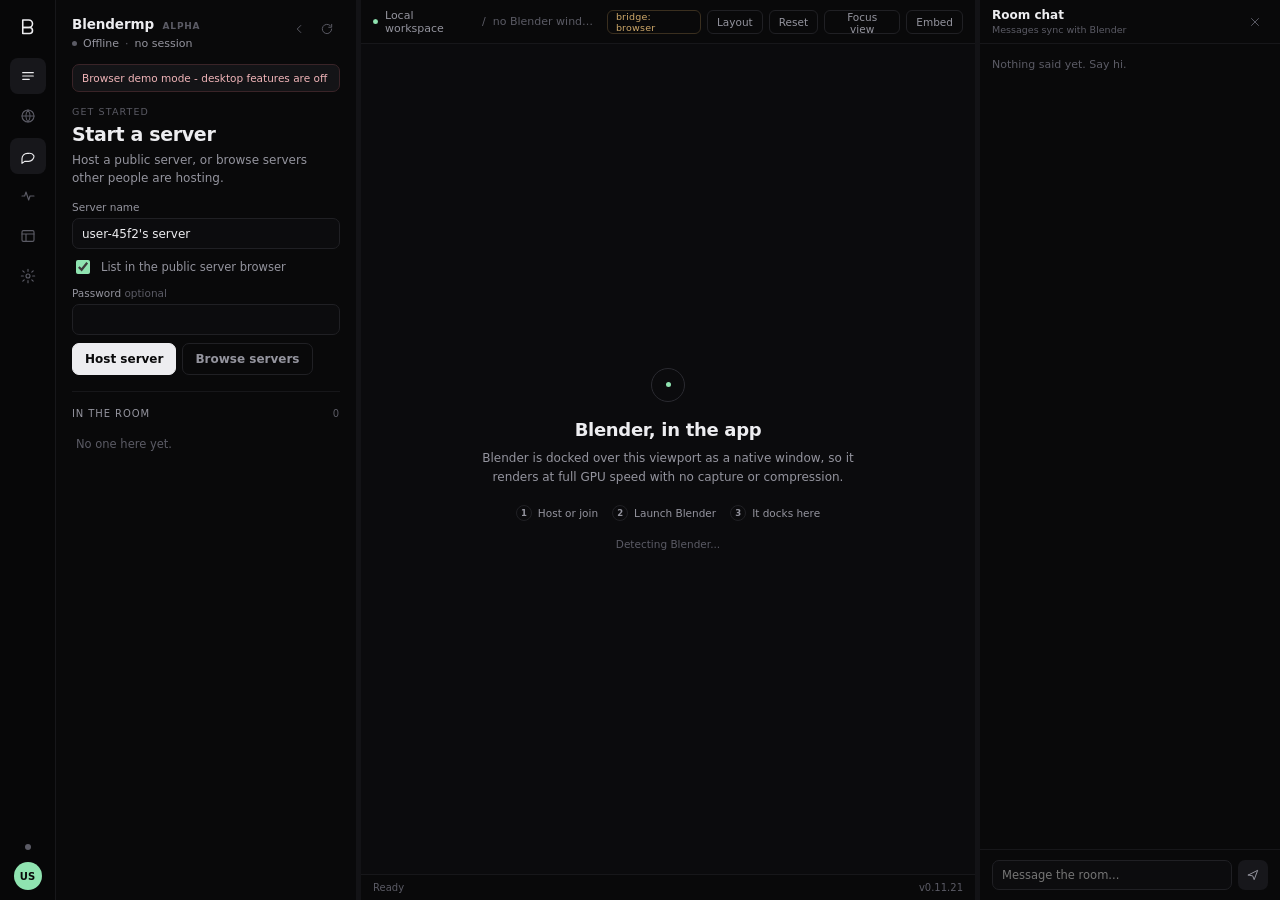
==== commit 5551a40d: "0.11.21: antivirus hardening for the desktop shell" ====
--- a/desktop/ui/index.html
+++ b/desktop/ui/index.html
@@ -357,7 +357,7 @@
         <span id="statusLeft">Ready</span>
         <span class="grow"></span>
         <span id="statusMid"></span>
-        <span id="statusRight">v0.11.20</span>
+        <span id="statusRight">v0.11.21</span>
       </div>
     </main>
     </section>
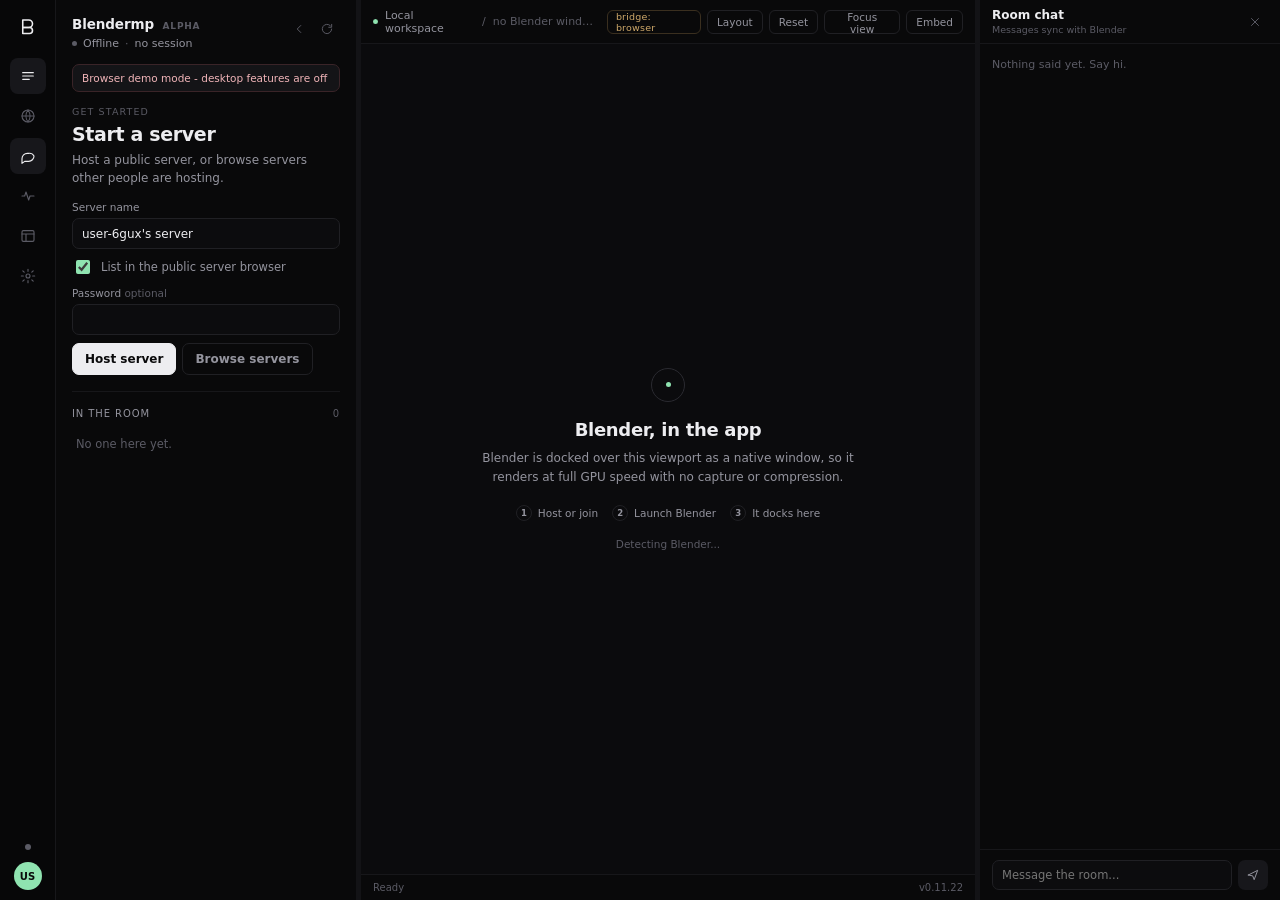
==== commit a2bbc537: "0.11.22: automatic scene resync on LAN and internet timers" ====
--- a/desktop/ui/index.html
+++ b/desktop/ui/index.html
@@ -357,7 +357,7 @@
         <span id="statusLeft">Ready</span>
         <span class="grow"></span>
         <span id="statusMid"></span>
-        <span id="statusRight">v0.11.21</span>
+        <span id="statusRight">v0.11.22</span>
       </div>
     </main>
     </section>
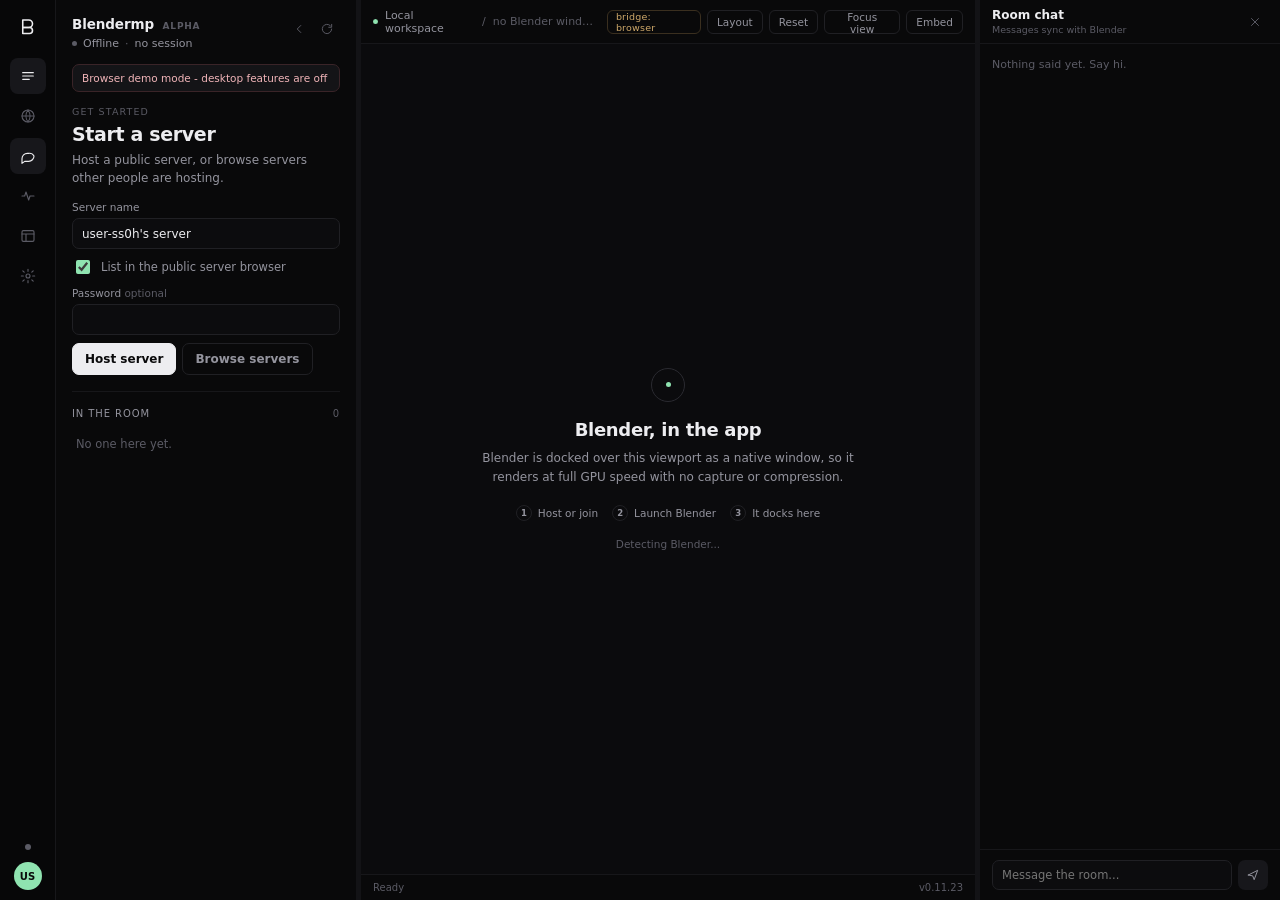
==== commit 5e19b2fa: "0.11.23: resume render jobs, mux scene audio, live scene settings sync" ====
--- a/desktop/ui/index.html
+++ b/desktop/ui/index.html
@@ -357,7 +357,7 @@
         <span id="statusLeft">Ready</span>
         <span class="grow"></span>
         <span id="statusMid"></span>
-        <span id="statusRight">v0.11.22</span>
+        <span id="statusRight">v0.11.23</span>
       </div>
     </main>
     </section>
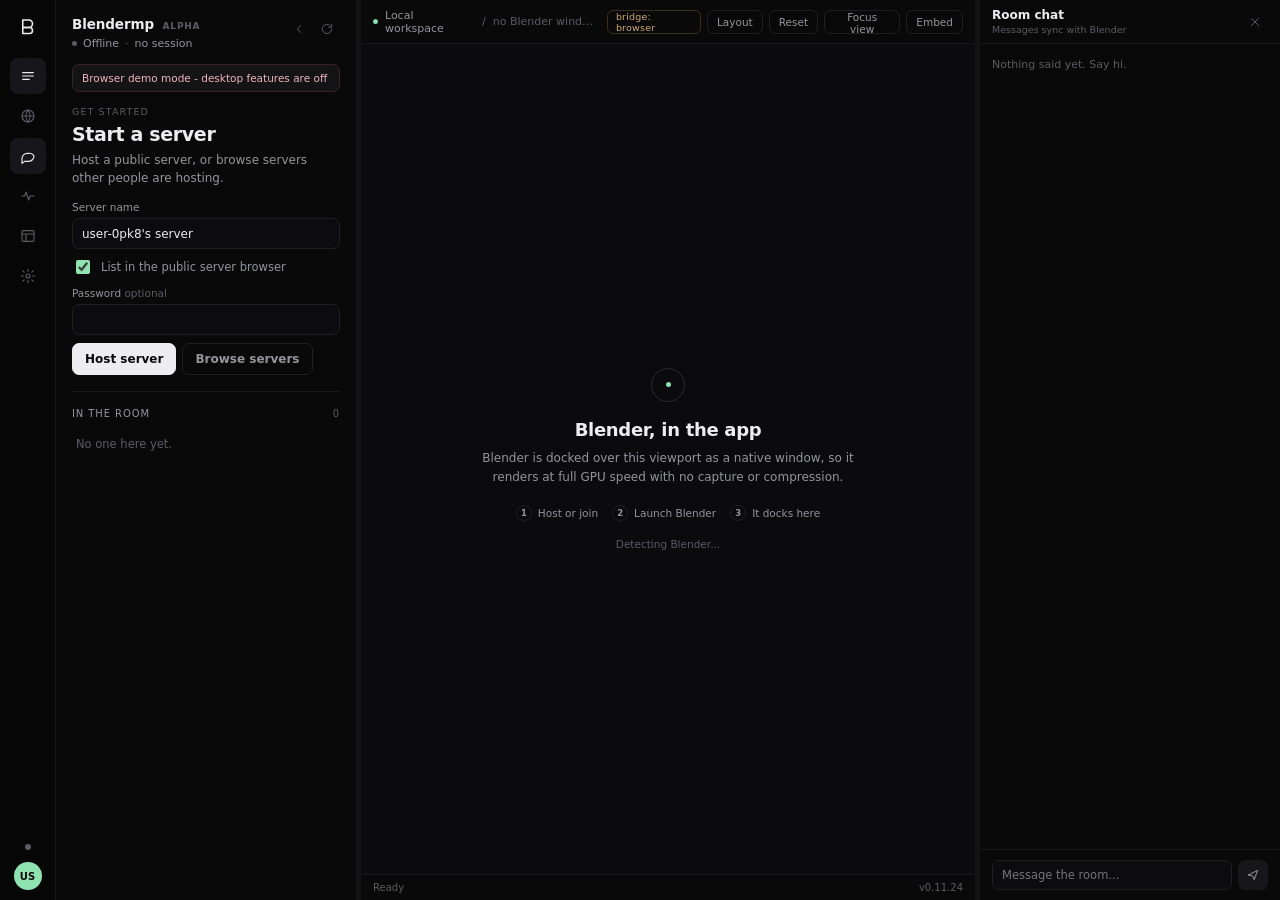
==== commit 46583a78: "0.11.24: full node/rig/constraint sync, render queue, preview, reliability" ====
--- a/desktop/ui/index.html
+++ b/desktop/ui/index.html
@@ -142,6 +142,18 @@
             <span class="live" id="renderBadge">idle</span>
           </div>
           <div id="renderHostControls">
+            <div class="render-range">
+              <label>Preset
+                <select id="renderPreset">
+                  <option value="">Custom</option>
+                </select>
+              </label>
+              <label>Name
+                <input id="renderPresetName" class="preset-name" maxlength="32" placeholder="Preset name" />
+              </label>
+              <button class="btn ghost" id="renderPresetSave">Save preset</button>
+              <button class="btn ghost" id="renderPresetDelete">Delete</button>
+            </div>
             <div class="render-range">
               <label>Frames <input id="renderStart" type="number" value="1" min="0" /></label>
               <label>to <input id="renderEnd" type="number" value="250" min="0" /></label>
@@ -176,6 +188,7 @@
                 </select>
               </label>
               <button class="btn primary" id="renderStartBtn">Custom render</button>
+              <button class="btn ghost" id="renderQueueBtn">Queue render</button>
             </div>
             <p class="fine">Width/height 0 uses the scene resolution. Tiles split each frame across workers; the host stitches them together.</p>
           </div>
@@ -187,6 +200,11 @@
               <button class="btn ghost danger" id="renderStopBtn">Stop render</button>
               <button class="btn ghost" id="renderRetryBtn" hidden>Retry failed</button>
             </div>
+          </div>
+          <div id="renderPreviewWrap" hidden>
+            <div class="section-head"><span>Latest frames</span><span class="live" id="renderPreviewCount"></span></div>
+            <img id="renderPreviewMain" class="render-preview" alt="Latest rendered frame" />
+            <div id="renderContactSheet" class="render-contact"></div>
           </div>
         </section>
 
@@ -357,7 +375,7 @@
         <span id="statusLeft">Ready</span>
         <span class="grow"></span>
         <span id="statusMid"></span>
-        <span id="statusRight">v0.11.23</span>
+        <span id="statusRight">v0.11.24</span>
       </div>
     </main>
     </section>
@@ -408,5 +426,17 @@
   <script src="a11y.js"></script>
   <script src="app.js"></script>
   <script src="dashboard.js"></script>
+  <div class="modal-overlay" id="welcomeOverlay" hidden>
+    <div class="modal-box" role="dialog" aria-modal="true" aria-labelledby="welcomeTitle">
+      <h2 id="welcomeTitle">Welcome to Blendermp</h2>
+      <p>Pick a display name and point at Blender 5.x. You can change both later in Settings.</p>
+      <label class="field"><span>Display name</span><input id="welcomeName" maxlength="48" /></label>
+      <label class="field"><span>Blender executable</span><input id="welcomeBlender" spellcheck="false" /></label>
+      <div class="actions">
+        <button class="btn ghost" id="welcomeDetect">Detect Blender</button>
+        <button class="btn primary" id="welcomeStart">Get started</button>
+      </div>
+    </div>
+  </div>
 </body>
 </html>
--- a/desktop/ui/styles.css
+++ b/desktop/ui/styles.css
@@ -798,6 +798,10 @@
 .render-range input, .render-range select { width: 76px; padding: 6px 8px; border-radius: 8px; border: 1px solid var(--line); background: var(--panel-soft); color: var(--text); font-size: 12px; }
 .render-range select { width: auto; }
 .render-range .btn { margin-left: auto; }
+.render-range input.preset-name { width: 132px; }
+.render-preview { display: block; width: 100%; max-height: 240px; object-fit: contain; border-radius: 10px; border: 1px solid var(--line); background: #0b0b0d; margin: 6px 0; }
+.render-contact { display: grid; grid-template-columns: repeat(3, minmax(0, 1fr)); gap: 6px; }
+.render-contact img { width: 100%; border-radius: 8px; border: 1px solid var(--line); background: #0b0b0d; }
 .progress { height: 6px; border-radius: 999px; background: var(--line-soft); overflow: hidden; margin: 10px 0 6px; }
 .progress-bar { height: 100%; width: 0; background: var(--accent); transition: width .3s ease; }
 
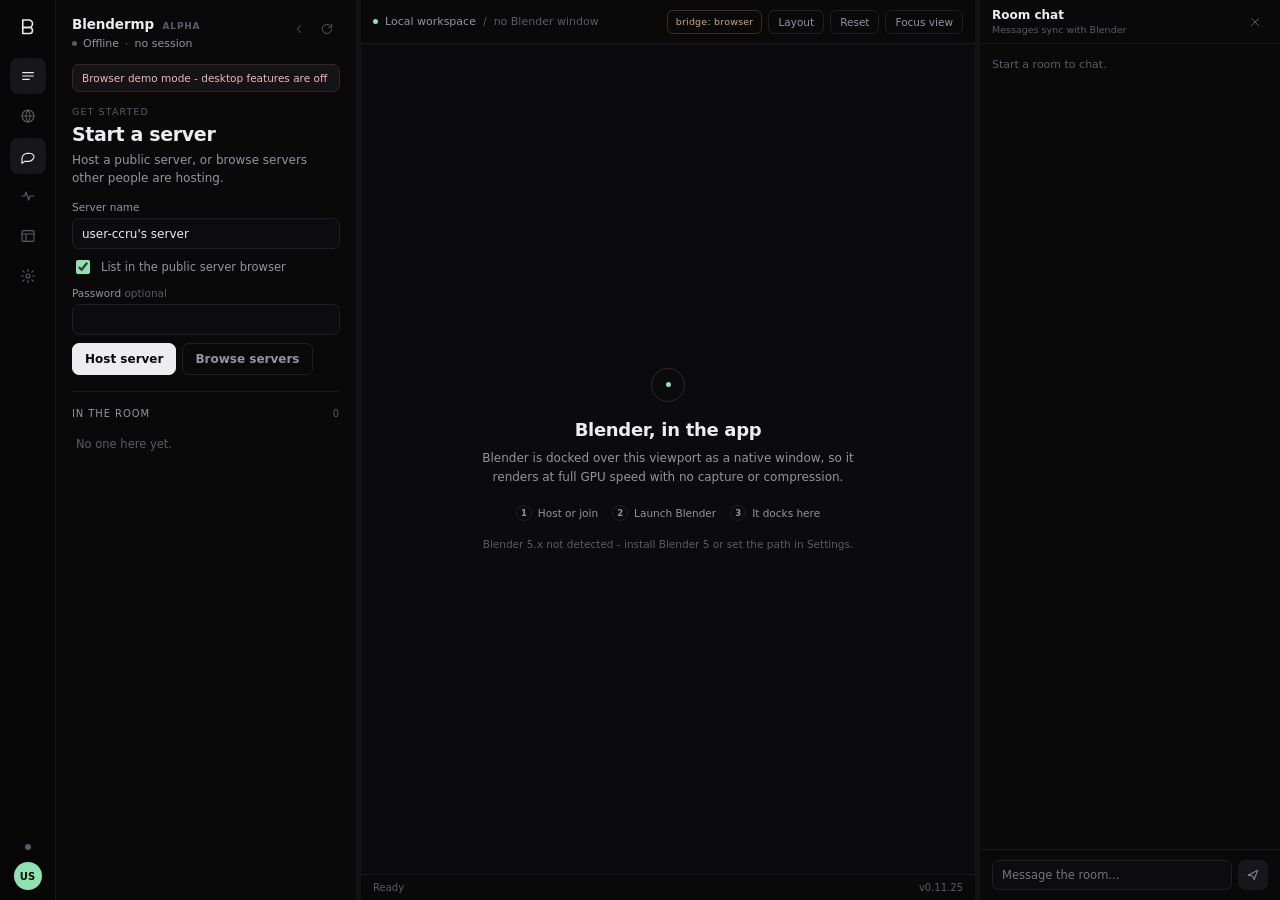
==== commit 8d3b8f01: "0.11.25: standalone addon release assets, faster previews, non-blocking startup" ====
--- a/desktop/ui/index.html
+++ b/desktop/ui/index.html
@@ -375,7 +375,7 @@
         <span id="statusLeft">Ready</span>
         <span class="grow"></span>
         <span id="statusMid"></span>
-        <span id="statusRight">v0.11.24</span>
+        <span id="statusRight">v0.11.25</span>
       </div>
     </main>
     </section>
